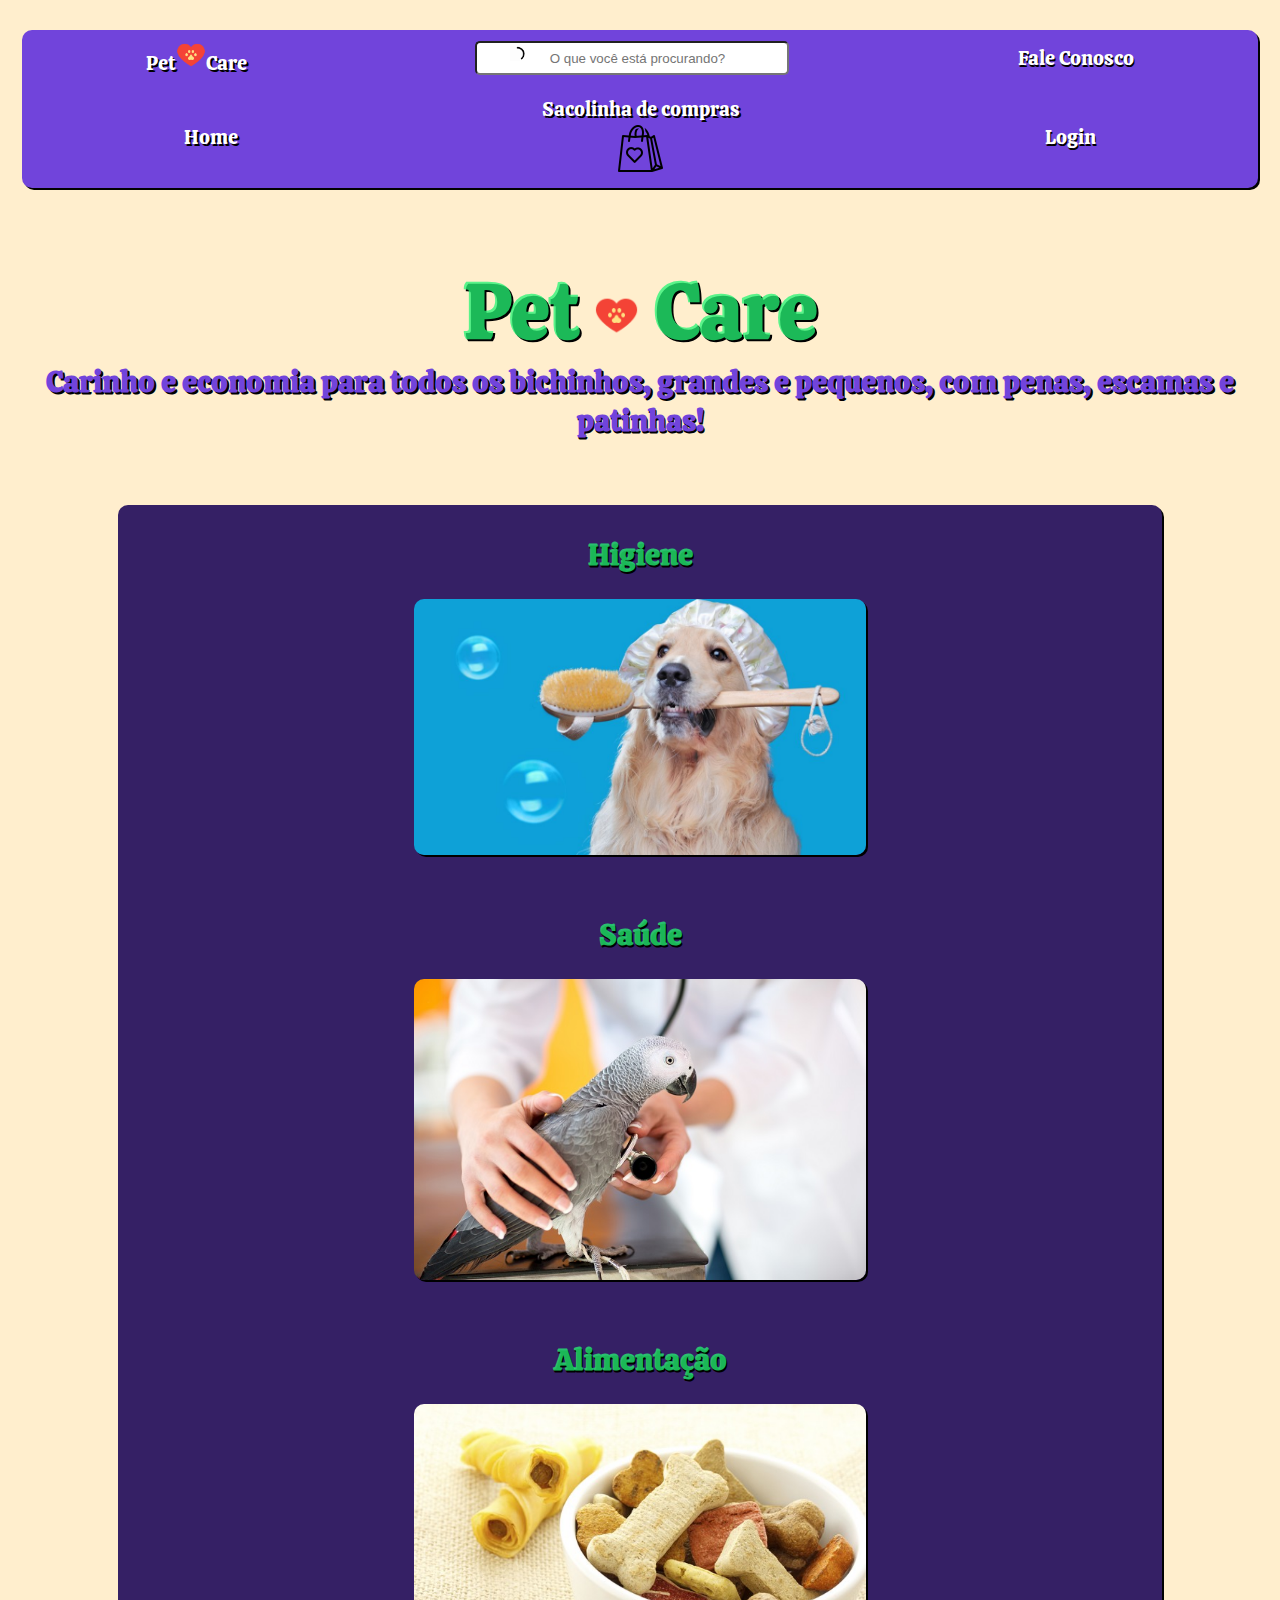
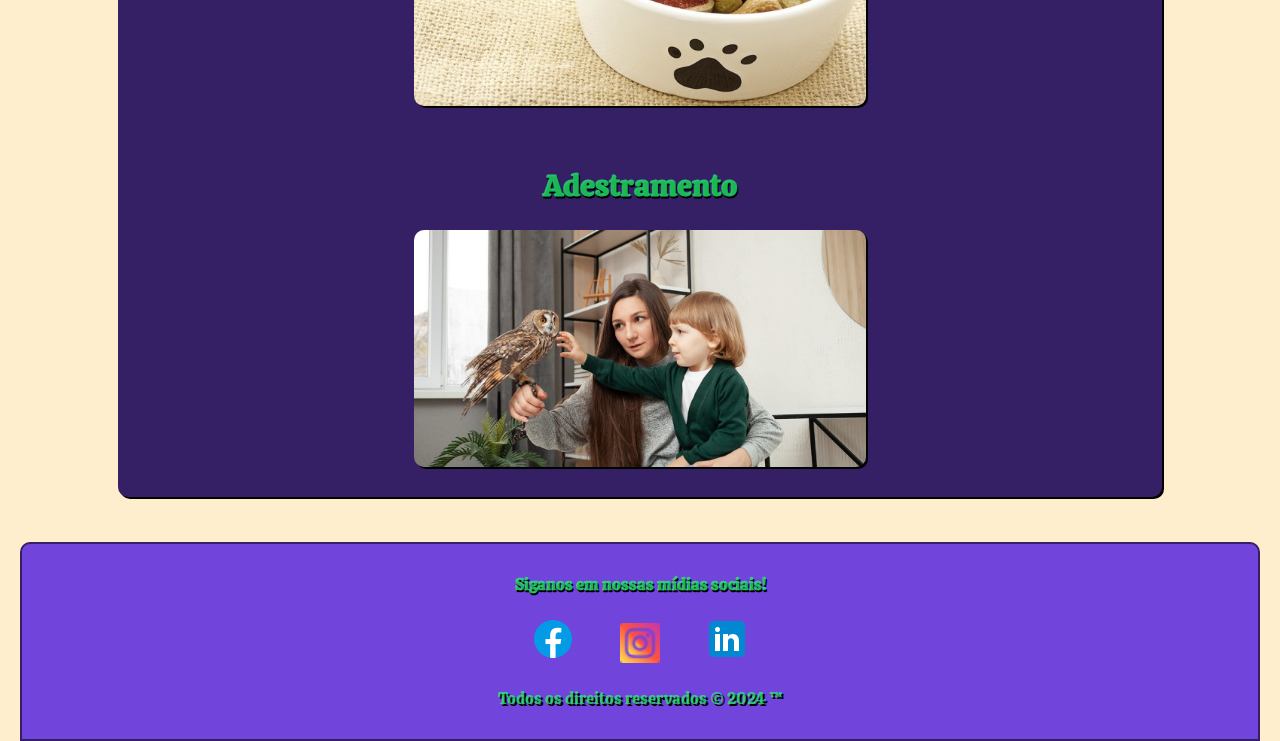
==== index.html @ cdb56a67 "new pet update" ====
<!DOCTYPE html>
<html lang="pt-BR">
<head>
    <meta charset="UTF-8">
    <meta name="viewport" content="width=device-width, initial-scale=1.0">
    <link rel="stylesheet" href="index-style.css">
    <link rel="preconnect" href="https://fonts.googleapis.com">
    <link rel="preconnect" href="https://fonts.gstatic.com" crossorigin>
    <link href="https://fonts.googleapis.com/css2?family=Calistoga&display=swap" rel="stylesheet">
    <link rel="shortcut icon" href="./imagens/icons8-cópia-da-pata-do-cão-48.png" type="image/x-icon">

    <title>Pet♥Care</title>
</head>
<body>
    <header>
        <span>
            <nav>
                <ul id="ulnavspanheader1">
                    <li>
                        <a class="anavspanheader" href="">
                            Pet<img width="30px" src="./imagens/icons8-cópia-da-pata-do-cão-48.png">Care
                        </a>
                    </li>
                    <li>
                        <div >
                            <img id="imgsrch" src="./imagens/icons8-pesquisar.gif"><input id="btsrchul" placeholder="O que você está procurando?"></input>
                        </div>
                    </li>
                    <li>
                        <a class="anavspanheader" href="">
                            Fale Conosco
                        </a>
                    </li>
                </ul>
            </nav> 
        </span>
        <span>
            <nav>
                <ul id="ulnavspanheader2">
                    <li><a class="anavspanheader" href="">Home</a></li>
                    <li><a class="anavspanheader" href=""><p>Sacolinha de compras</p><img src="./imagens/icons8-viciado-em-compras-50.png"></a></li>
                    <li><a class="anavspanheader" href="">Login</a></li>
                </ul>
            </nav>
        </span>
    </header>
    <main>
        <h1 class="h1titulo">
            <span class="h1titulo">Pet</span>
                <img id="imglogomain" src="./imagens/icons8-cópia-da-pata-do-cão-48.png">
            <span class="h1titulo">Care</span>
        </h1>
        <h2>
            Carinho e economia para todos os bichinhos, grandes e pequenos, com penas, escamas e patinhas!
        </h2>
        <section id="sectionhig">
            <ul>
                <li class="lisects">
                    <h3 class="titulosec">Higiene</h3>
                </li>
                <li class="lisects">
                    <a  href="#"><img id="imgsechig" src="./imagens/higiene-970x550.jpg"></a>
                </li>
            </ul>
        </section>
        <section id="sectionsau">
            <ul>
                <li class="lisects">
                    <h3 class="titulosec">Saúde</h3>
                </li>
                <li class="lisects">
                    <a href=""><img id="imgsecsau" src="./imagens/saude-pet.jpg"></a>
                </li>
            </ul>
        </section>
        <section id="sectionalim">
            <ul>
                <li class="lisects">
                    <h3 class="titulosec">Alimentação</h3>
                </li>
                <li class="lisects">
                    <a href=""><img id="imgsecalim" src="./imagens/alimen.jpg"></a>
                </li>
            </ul>
        </section>
        <section id="sectionades">
            <ul>
                <li class="lisects">
                    <h3 class="titulosec">Adestramento</h3>
                </li>
                <li class="lisects">
                    <a href=""><img id="imgsecades" src="./imagens/adestra.jpg"></a>
                </li>
            </ul>
        </section>
    </main>
    <footer>
        <div class="divfooter">
            <h4>
                Siganos em nossas mídias sociais!
            </h4>
        </div>
            <section id="sectionfooter">
                <span class="spanfooter">
                    <a href="">
                        <img src="./imagens/icons8-facebook-novo-48.png" class="imgfooter">
                    </a>
                </span>
                <span class="spanfooter">
                    <a href="">
                        <img width="40px" "imgfooter" src="./imagens/icons8-instagram-24.png">
                    </a>
                </span>
                <span class="spanfooter">
                    <a href="">
                        <img class="imgfooter" src="./imagens/icons8-linkedin-48.png">
                    </a>
                </span>
         </section>  
        <div class="divfooter">
            <p>Todos os direitos reservados © 2024 ™</p>
        </div>
    </footer>
</body>
</html>
---- index-style.css ----
*{
    margin: 0px;
    padding: 0px; 
}

/*Seletores*/

body{
    background-color: #ffe9bdc3;
    margin: auto;
    font-family: "Calistoga", serif;
    font-weight: lighter;
    font-style: normal;
    text-shadow: 1.5px 1.5px black;
}

header{
    padding-top: 30px;
    padding-bottom: 30px;
    text-align: center;
    align-items: center;
    justify-content: space-between;
}

h2{
    font-size: 30px;
    color: #7144DB;
    text-align: center;
    padding-bottom: 65px;
}

main{
    padding-bottom: 45px;
}


a:link{
    color: white;
}

a:visited{
    color: white;
}

a:hover{
    color:#25f474c1;
    border-radius: 10px;
    padding: 5px;
}

footer{
    background-color: #7144DB;
    margin: auto;
    width: 95%;
    padding: 10px;
    border-radius: 10px 10px 0px 0px;
    border: 2px solid #352065;
}

footer a{
    text-decoration: none;
}

/*Classes*/

.anavspanheader{
    text-decoration: none;
}

.h1titulo{
    padding-top: 40px;
    font-size: 80px;
    color: #25f474c1;
    text-align: center;
}

.h1titulo:hover{
    padding-top: 40px;
    font-size: 63px;
    color: #7144DB;
    text-align: center;
}

.lisects{
    margin: 10px;
    list-style: none;
    padding-top: 10px;
    padding-bottom: 5px;
}

.titulosec{
    font-size: 30px;
}

.divfooter{
    margin: 10px;
    padding: 10px;
    text-align: center;
    align-items: center;
    justify-content: space-between;
    color: #25f474c1;
}

.spanfooter{
    margin: 10px;
    padding: 10px;
    text-align: center;
    align-items: center;
    justify-content: space-between;
}



/*IDS*/

#ulnavspanheader1{
    width: 95%;
    display: flex;
    align-items: center;
    text-align: center;
    font-size: 20px;
    justify-content: space-around;
    padding: 10px;
    margin: auto;
    list-style: none;
    border-radius: 10px 10px 0px 0px;
    background-color: #7144DB;
    box-shadow: 2px 2px rgba(0, 0, 0, 0.992);
}

#ulnavspanheader2{
    width: 95%;
    display: flex;
    align-items: center;
    text-align: center;
    font-size: 20px;
    justify-content: space-around;
    padding: 10px;
    margin: auto;
    list-style: none;
    border-radius: 0px 0px 10px 10px;
    background-color: #7144DB;
    box-shadow: 2px 2px rgba(0, 0, 0, 0.992);
}

#ulnavspanheader3{
    padding-top: 15px;
    padding-bottom: 15px;
    color: white;
    width: 100%;
    height: 25px;
    align-items: center;
    text-align: center;
    font-size: 20px;
    justify-content: space-around;
    margin: auto;
    list-style: none;
    border-radius: 10px 10px 10px 10px;
    background-color: #7144DB;
}

#imgsrch{
    padding-left: 30px;
    margin: 5px;
    align-items:right;
    width: 15px;
    border-radius: 10px;
    position:absolute;
    left: 1;
}

#btsrchul{
    padding-left: 10px;
    border-radius: 5px;
    width: 300px;
    height: 30px;
    text-align: center; 
}

#imglogomain{
    width: 45px;
    justify-content: space-between;
}

#sectionhig{
    width: 80%;
    color: #25f474c1;
    border-radius: 10px 10px 0px 0px;
    background-color: #352065;
    align-items: center;
    text-align: center;
    margin: auto;
    justify-content: space-between;
    box-shadow: 2px 2px rgba(0, 0, 0, 0.992);
    padding: 10px;
}

#imgsechig{
    width: 45%;
    box-shadow: 2px 2px rgba(0, 0, 0, 0.992);
    border-radius: 10px;

}

#imgsechig:hover{
    width: 50%;
    box-shadow: 2px 2px rgba(0, 0, 0, 0.992);
    border-radius: 10px;
}

#sectionsau{
    width: 80%;
    color: #25f474c1;
    background-color: #352065;
    align-items: center;
    text-align: center;
    margin: auto;
    justify-content: space-between;
    box-shadow: 2px 2px rgba(0, 0, 0, 0.992);
    padding: 10px;
}

#imgsecsau{
    width: 45%;
    box-shadow: 2px 2px rgba(0, 0, 0, 0.992);
    border-radius: 10px;
}

#imgsecsau:hover{
    width: 50%;
    box-shadow: 2px 2px rgba(0, 0, 0, 0.992);
    border-radius: 10px;
}

#sectionalim{
    width: 80%;
    color: #25f474c1;
    background-color: #352065;
    align-items: center;
    text-align: center;
    margin: auto;
    justify-content: space-between;
    box-shadow: 2px 2px rgba(0, 0, 0, 0.992);
    padding: 10px;
}

#imgsecalim{
    width: 45%;
    box-shadow: 2px 2px rgba(0, 0, 0, 0.992);
    border-radius: 10px;
}

#imgsecalim:hover{
    width: 50%;
    box-shadow: 2px 2px rgba(0, 0, 0, 0.992);
    border-radius: 10px;
}

#sectionades{
    width: 80%;
    color: #25f474c1;
    border-radius: 0px 0px 10px 10px;
    background-color: #352065;
    align-items: center;
    text-align: center;
    margin: auto;
    justify-content: space-between;
    box-shadow: 2px 2px rgba(0, 0, 0, 0.992);
    padding: 10px;
}

#imgsecades{
    width: 45%;
    box-shadow: 2px 2px rgba(0, 0, 0, 0.992);
    border-radius: 10px;
}

#imgsecades:hover{
    width: 50%;
    box-shadow: 2px 2px rgba(0, 0, 0, 0.992);
    border-radius: 10px;
}

#sectionfooter{
    text-align: center;
    align-items: center;
    justify-content: center;
}
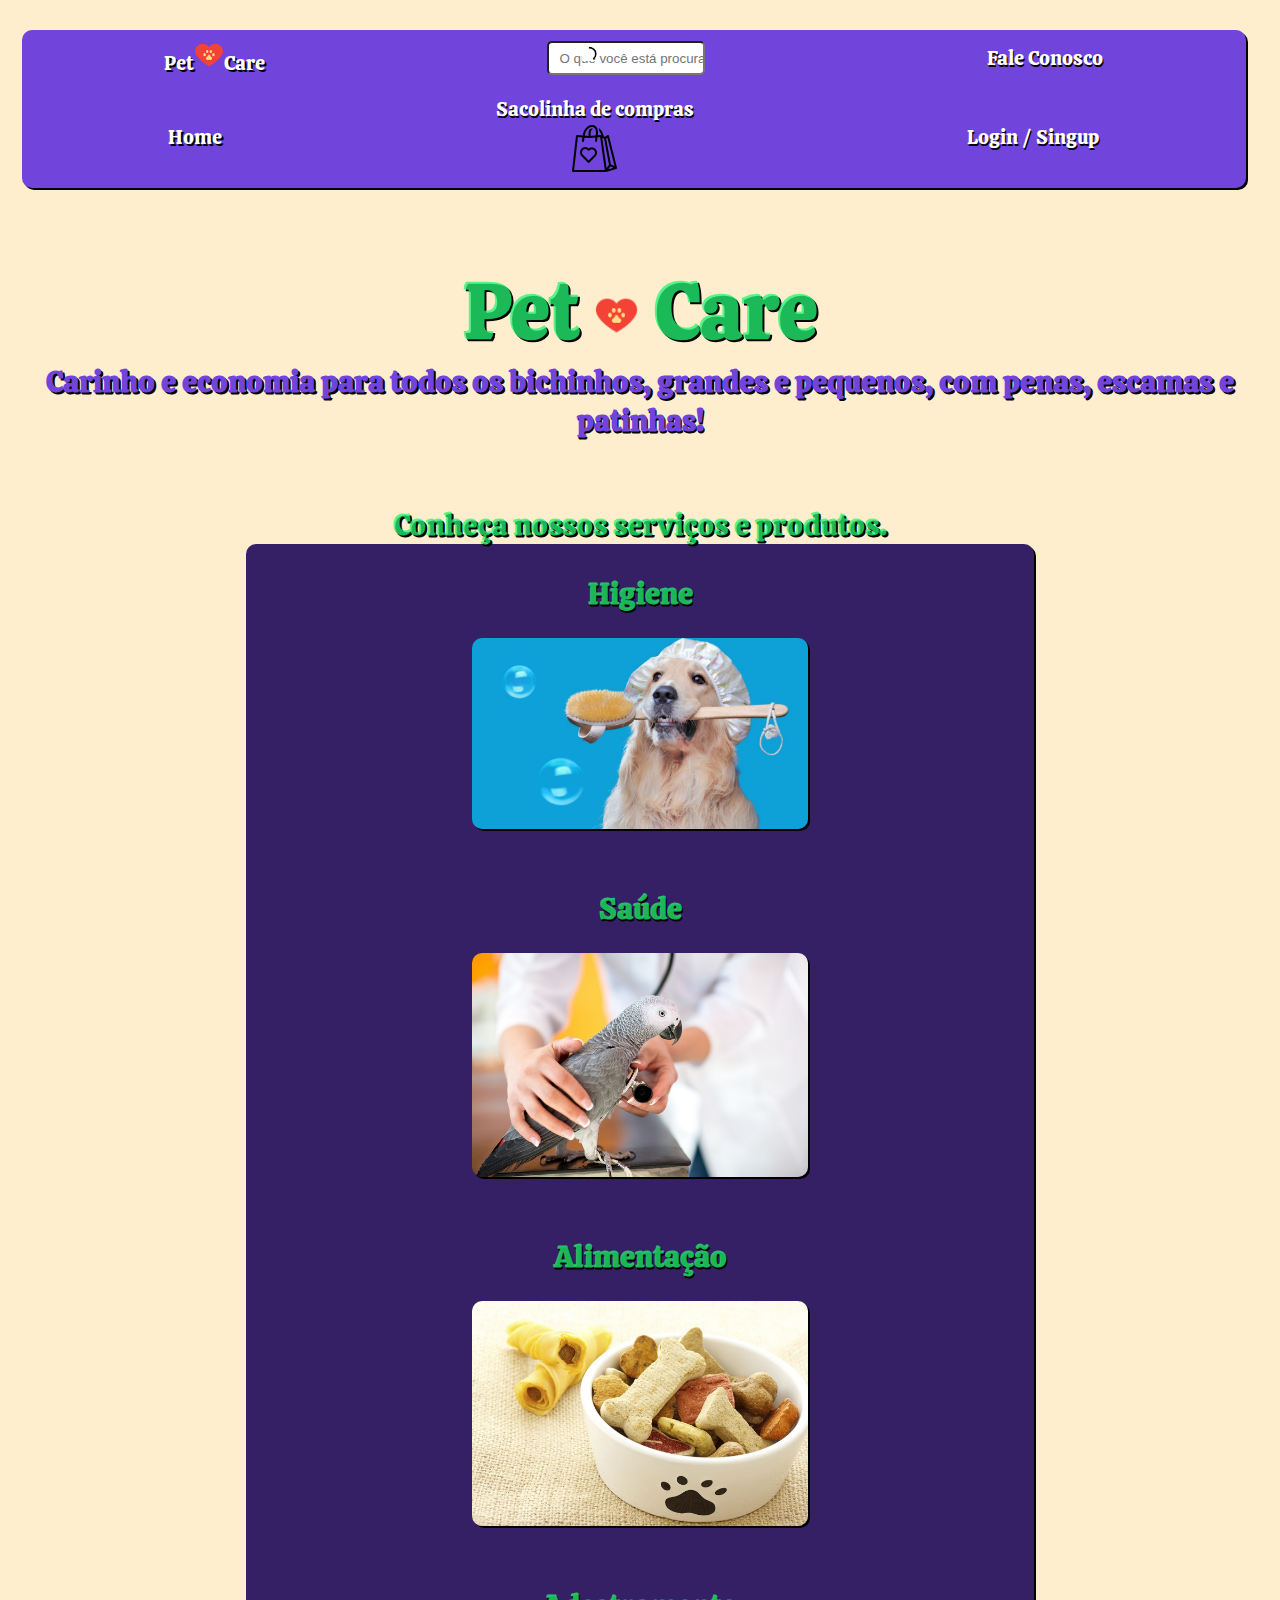
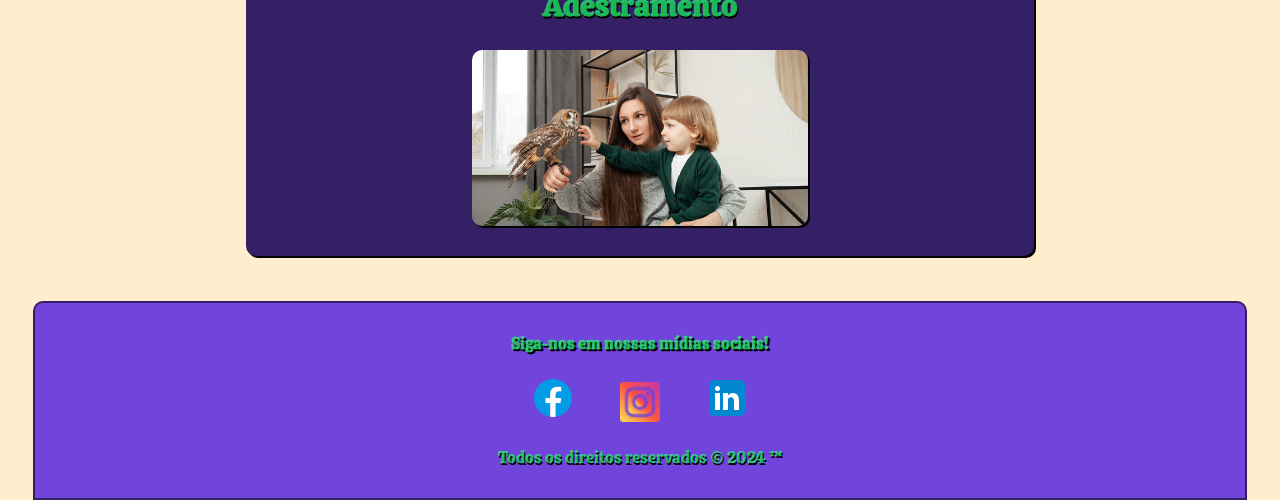
==== commit 35b9ca85: "header fixed" ====
--- a/index.html
+++ b/index.html
@@ -1,125 +1,128 @@
-<!DOCTYPE html>
-<html lang="pt-BR">
-<head>
-    <meta charset="UTF-8">
-    <meta name="viewport" content="width=device-width, initial-scale=1.0">
-    <link rel="stylesheet" href="index-style.css">
-    <link rel="preconnect" href="https://fonts.googleapis.com">
-    <link rel="preconnect" href="https://fonts.gstatic.com" crossorigin>
-    <link href="https://fonts.googleapis.com/css2?family=Calistoga&display=swap" rel="stylesheet">
-    <link rel="shortcut icon" href="./imagens/icons8-cópia-da-pata-do-cão-48.png" type="image/x-icon">
-
-    <title>Pet♥Care</title>
-</head>
-<body>
-    <header>
-        <span>
-            <nav>
-                <ul id="ulnavspanheader1">
-                    <li>
-                        <a class="anavspanheader" href="">
-                            Pet<img width="30px" src="./imagens/icons8-cópia-da-pata-do-cão-48.png">Care
-                        </a>
-                    </li>
-                    <li>
-                        <div >
-                            <img id="imgsrch" src="./imagens/icons8-pesquisar.gif"><input id="btsrchul" placeholder="O que você está procurando?"></input>
-                        </div>
-                    </li>
-                    <li>
-                        <a class="anavspanheader" href="">
-                            Fale Conosco
-                        </a>
-                    </li>
-                </ul>
-            </nav> 
-        </span>
-        <span>
-            <nav>
-                <ul id="ulnavspanheader2">
-                    <li><a class="anavspanheader" href="">Home</a></li>
-                    <li><a class="anavspanheader" href=""><p>Sacolinha de compras</p><img src="./imagens/icons8-viciado-em-compras-50.png"></a></li>
-                    <li><a class="anavspanheader" href="">Login</a></li>
-                </ul>
-            </nav>
-        </span>
-    </header>
-    <main>
-        <h1 class="h1titulo">
-            <span class="h1titulo">Pet</span>
-                <img id="imglogomain" src="./imagens/icons8-cópia-da-pata-do-cão-48.png">
-            <span class="h1titulo">Care</span>
-        </h1>
-        <h2>
-            Carinho e economia para todos os bichinhos, grandes e pequenos, com penas, escamas e patinhas!
-        </h2>
-        <section id="sectionhig">
-            <ul>
-                <li class="lisects">
-                    <h3 class="titulosec">Higiene</h3>
-                </li>
-                <li class="lisects">
-                    <a  href="#"><img id="imgsechig" src="./imagens/higiene-970x550.jpg"></a>
-                </li>
-            </ul>
-        </section>
-        <section id="sectionsau">
-            <ul>
-                <li class="lisects">
-                    <h3 class="titulosec">Saúde</h3>
-                </li>
-                <li class="lisects">
-                    <a href=""><img id="imgsecsau" src="./imagens/saude-pet.jpg"></a>
-                </li>
-            </ul>
-        </section>
-        <section id="sectionalim">
-            <ul>
-                <li class="lisects">
-                    <h3 class="titulosec">Alimentação</h3>
-                </li>
-                <li class="lisects">
-                    <a href=""><img id="imgsecalim" src="./imagens/alimen.jpg"></a>
-                </li>
-            </ul>
-        </section>
-        <section id="sectionades">
-            <ul>
-                <li class="lisects">
-                    <h3 class="titulosec">Adestramento</h3>
-                </li>
-                <li class="lisects">
-                    <a href=""><img id="imgsecades" src="./imagens/adestra.jpg"></a>
-                </li>
-            </ul>
-        </section>
-    </main>
-    <footer>
-        <div class="divfooter">
-            <h4>
-                Siganos em nossas mídias sociais!
-            </h4>
-        </div>
-            <section id="sectionfooter">
-                <span class="spanfooter">
-                    <a href="">
-                        <img src="./imagens/icons8-facebook-novo-48.png" class="imgfooter">
-                    </a>
-                </span>
-                <span class="spanfooter">
-                    <a href="">
-                        <img width="40px" "imgfooter" src="./imagens/icons8-instagram-24.png">
-                    </a>
-                </span>
-                <span class="spanfooter">
-                    <a href="">
-                        <img class="imgfooter" src="./imagens/icons8-linkedin-48.png">
-                    </a>
-                </span>
-         </section>  
-        <div class="divfooter">
-            <p>Todos os direitos reservados © 2024 ™</p>
-        </div>
-    </footer>
-</body>
+<!DOCTYPE html>
+<html lang="pt-BR">
+<head>
+    <meta charset="UTF-8">
+    <meta name="viewport" content="width=device-width, initial-scale=1.0">
+    <link rel="stylesheet" href="index-style.css">
+    <link rel="preconnect" href="https://fonts.googleapis.com">
+    <link rel="preconnect" href="https://fonts.gstatic.com" crossorigin>
+    <link href="https://fonts.googleapis.com/css2?family=Calistoga&display=swap" rel="stylesheet">
+    <link rel="shortcut icon" href="./imagens/icons8-cópia-da-pata-do-cão-48.png" type="image/x-icon">
+
+    <title>Pet♥Care</title>
+</head>
+<body>
+    <header>
+        <span>
+            <nav>
+                <ul id="ulnavspanheader1">
+                    <li>
+                        <a class="anavspanheader" href="">
+                            Pet<img width="30px" src="./imagens/icons8-cópia-da-pata-do-cão-48.png">Care
+                        </a>
+                    </li>
+                    <li>
+                        <div >
+                            <img id="imgsrch" src="./imagens/icons8-pesquisar.gif"><input id="btsrchul" placeholder="O que você está procurando?"></input>
+                        </div>
+                    </li>
+                    <li>
+                        <a class="anavspanheader" href="./faleconosco.html">
+                            Fale Conosco
+                        </a>
+                    </li>
+                </ul>
+            </nav>
+        </span>
+        <span>
+            <nav>
+                <ul id="ulnavspanheader2">
+                    <li><a class="anavspanheader" href="./index.html">Home</a></li>
+                    <li><a class="anavspanheader" href=""><p>Sacolinha de compras</p><img src="./imagens/icons8-viciado-em-compras-50.png"></a></li>
+                    <li><a class="anavspanheader" href="./login-singup.html">Login / Singup</a></li>
+                </ul>
+            </nav>
+        </span>
+    </header>
+    <main>
+        <h1 class="h1titulo">
+            <span class="h1titulo">Pet</span>
+                <img id="imglogomain" src="./imagens/icons8-cópia-da-pata-do-cão-48.png">
+            <span class="h1titulo">Care</span>
+        </h1>
+        <h2>
+            Carinho e economia para todos os bichinhos, grandes e pequenos, com penas, escamas e patinhas!
+        </h2>
+        <h3>
+            Conheça nossos serviços e produtos.
+        </h3>
+        <section id="sectionhig">
+            <ul>
+                <li class="lisects">
+                    <h3 class="titulosec">Higiene</h3>
+                </li>
+                <li class="lisects">
+                    <a  href="./higieneshop.html"><img id="imgsechig" src="./imagens/higiene-970x550.jpg"></a>
+                </li>
+            </ul>
+        </section>
+        <section id="sectionsau">
+            <ul>
+                <li class="lisects">
+                    <h3 class="titulosec">Saúde</h3>
+                </li>
+                <li class="lisects">
+                    <a href=""><img id="imgsecsau" src="./imagens/saude-pet.jpg"></a>
+                </li>
+            </ul>
+        </section>
+        <section id="sectionalim">
+            <ul>
+                <li class="lisects">
+                    <h3 class="titulosec">Alimentação</h3>
+                </li>
+                <li class="lisects">
+                    <a href=""><img id="imgsecalim" src="./imagens/alimen.jpg"></a>
+                </li>
+            </ul>
+        </section>
+        <section id="sectionades">
+            <ul>
+                <li class="lisects">
+                    <h3 class="titulosec">Adestramento</h3>
+                </li>
+                <li class="lisects">
+                    <a href=""><img id="imgsecades" src="./imagens/adestra.jpg"></a>
+                </li>
+            </ul>
+        </section>
+    </main>
+    <footer>
+        <div class="divfooter">
+            <h4>
+                Siga-nos em nossas mídias sociais!
+            </h4>
+        </div>
+            <section id="sectionfooter">
+                <span class="spanfooter">
+                    <a href="">
+                        <img src="./imagens/icons8-facebook-novo-48.png" class="imgfooter">
+                    </a>
+                </span>
+                <span class="spanfooter">
+                    <a href="">
+                        <img width="40px" id="imgfooter" src="./imagens/icons8-instagram-24.png">
+                    </a>
+                </span>
+                <span class="spanfooter">
+                    <a href="">
+                        <img class="imgfooter" src="./imagens/icons8-linkedin-48.png">
+                    </a>
+                </span>
+         </section>
+        <div class="divfooter">
+            <p>Todos os direitos reservados © 2024 ™</p>
+        </div>
+    </footer>
+</body>
 </html>--- a/index-style.css
+++ b/index-style.css
@@ -1,288 +1,301 @@
-*{
-    margin: 0px;
-    padding: 0px; 
-}
-
-/*Seletores*/
-
-body{
-    background-color: #ffe9bdc3;
-    margin: auto;
-    font-family: "Calistoga", serif;
-    font-weight: lighter;
-    font-style: normal;
-    text-shadow: 1.5px 1.5px black;
-}
-
-header{
-    padding-top: 30px;
-    padding-bottom: 30px;
-    text-align: center;
-    align-items: center;
-    justify-content: space-between;
-}
-
-h2{
-    font-size: 30px;
-    color: #7144DB;
-    text-align: center;
-    padding-bottom: 65px;
-}
-
-main{
-    padding-bottom: 45px;
-}
-
-
-a:link{
-    color: white;
-}
-
-a:visited{
-    color: white;
-}
-
-a:hover{
-    color:#25f474c1;
-    border-radius: 10px;
-    padding: 5px;
-}
-
-footer{
-    background-color: #7144DB;
-    margin: auto;
-    width: 95%;
-    padding: 10px;
-    border-radius: 10px 10px 0px 0px;
-    border: 2px solid #352065;
-}
-
-footer a{
-    text-decoration: none;
-}
-
-/*Classes*/
-
-.anavspanheader{
-    text-decoration: none;
-}
-
-.h1titulo{
-    padding-top: 40px;
-    font-size: 80px;
-    color: #25f474c1;
-    text-align: center;
-}
-
-.h1titulo:hover{
-    padding-top: 40px;
-    font-size: 63px;
-    color: #7144DB;
-    text-align: center;
-}
-
-.lisects{
-    margin: 10px;
-    list-style: none;
-    padding-top: 10px;
-    padding-bottom: 5px;
-}
-
-.titulosec{
-    font-size: 30px;
-}
-
-.divfooter{
-    margin: 10px;
-    padding: 10px;
-    text-align: center;
-    align-items: center;
-    justify-content: space-between;
-    color: #25f474c1;
-}
-
-.spanfooter{
-    margin: 10px;
-    padding: 10px;
-    text-align: center;
-    align-items: center;
-    justify-content: space-between;
-}
-
-
-
-/*IDS*/
-
-#ulnavspanheader1{
-    width: 95%;
-    display: flex;
-    align-items: center;
-    text-align: center;
-    font-size: 20px;
-    justify-content: space-around;
-    padding: 10px;
-    margin: auto;
-    list-style: none;
-    border-radius: 10px 10px 0px 0px;
-    background-color: #7144DB;
-    box-shadow: 2px 2px rgba(0, 0, 0, 0.992);
-}
-
-#ulnavspanheader2{
-    width: 95%;
-    display: flex;
-    align-items: center;
-    text-align: center;
-    font-size: 20px;
-    justify-content: space-around;
-    padding: 10px;
-    margin: auto;
-    list-style: none;
-    border-radius: 0px 0px 10px 10px;
-    background-color: #7144DB;
-    box-shadow: 2px 2px rgba(0, 0, 0, 0.992);
-}
-
-#ulnavspanheader3{
-    padding-top: 15px;
-    padding-bottom: 15px;
-    color: white;
-    width: 100%;
-    height: 25px;
-    align-items: center;
-    text-align: center;
-    font-size: 20px;
-    justify-content: space-around;
-    margin: auto;
-    list-style: none;
-    border-radius: 10px 10px 10px 10px;
-    background-color: #7144DB;
-}
-
-#imgsrch{
-    padding-left: 30px;
-    margin: 5px;
-    align-items:right;
-    width: 15px;
-    border-radius: 10px;
-    position:absolute;
-    left: 1;
-}
-
-#btsrchul{
-    padding-left: 10px;
-    border-radius: 5px;
-    width: 300px;
-    height: 30px;
-    text-align: center; 
-}
-
-#imglogomain{
-    width: 45px;
-    justify-content: space-between;
-}
-
-#sectionhig{
-    width: 80%;
-    color: #25f474c1;
-    border-radius: 10px 10px 0px 0px;
-    background-color: #352065;
-    align-items: center;
-    text-align: center;
-    margin: auto;
-    justify-content: space-between;
-    box-shadow: 2px 2px rgba(0, 0, 0, 0.992);
-    padding: 10px;
-}
-
-#imgsechig{
-    width: 45%;
-    box-shadow: 2px 2px rgba(0, 0, 0, 0.992);
-    border-radius: 10px;
-
-}
-
-#imgsechig:hover{
-    width: 50%;
-    box-shadow: 2px 2px rgba(0, 0, 0, 0.992);
-    border-radius: 10px;
-}
-
-#sectionsau{
-    width: 80%;
-    color: #25f474c1;
-    background-color: #352065;
-    align-items: center;
-    text-align: center;
-    margin: auto;
-    justify-content: space-between;
-    box-shadow: 2px 2px rgba(0, 0, 0, 0.992);
-    padding: 10px;
-}
-
-#imgsecsau{
-    width: 45%;
-    box-shadow: 2px 2px rgba(0, 0, 0, 0.992);
-    border-radius: 10px;
-}
-
-#imgsecsau:hover{
-    width: 50%;
-    box-shadow: 2px 2px rgba(0, 0, 0, 0.992);
-    border-radius: 10px;
-}
-
-#sectionalim{
-    width: 80%;
-    color: #25f474c1;
-    background-color: #352065;
-    align-items: center;
-    text-align: center;
-    margin: auto;
-    justify-content: space-between;
-    box-shadow: 2px 2px rgba(0, 0, 0, 0.992);
-    padding: 10px;
-}
-
-#imgsecalim{
-    width: 45%;
-    box-shadow: 2px 2px rgba(0, 0, 0, 0.992);
-    border-radius: 10px;
-}
-
-#imgsecalim:hover{
-    width: 50%;
-    box-shadow: 2px 2px rgba(0, 0, 0, 0.992);
-    border-radius: 10px;
-}
-
-#sectionades{
-    width: 80%;
-    color: #25f474c1;
-    border-radius: 0px 0px 10px 10px;
-    background-color: #352065;
-    align-items: center;
-    text-align: center;
-    margin: auto;
-    justify-content: space-between;
-    box-shadow: 2px 2px rgba(0, 0, 0, 0.992);
-    padding: 10px;
-}
-
-#imgsecades{
-    width: 45%;
-    box-shadow: 2px 2px rgba(0, 0, 0, 0.992);
-    border-radius: 10px;
-}
-
-#imgsecades:hover{
-    width: 50%;
-    box-shadow: 2px 2px rgba(0, 0, 0, 0.992);
-    border-radius: 10px;
-}
-
-#sectionfooter{
-    text-align: center;
-    align-items: center;
-    justify-content: center;
-}
+*{
+    margin: 0px;
+    padding: 0px; 
+}
+
+/*Seletores*/
+
+body{
+    background-color: #ffe9bdc3;
+    margin: auto;
+    font-family: "Calistoga", serif;
+    font-weight: lighter;
+    font-style: normal;
+    text-shadow: 1.5px 1.5px black;
+}
+
+header{
+    padding-top: 30px;
+    padding-bottom: 30px;
+    text-align: center;
+    align-items: center;
+    justify-content: space-between;
+    width: 99%;
+}
+
+h2{
+    font-size: 30px;
+    color: #7144DB;
+    text-align: center;
+    padding-bottom: 65px;
+}
+
+h3{
+    font-size: 30px;
+    color: #25f474c1;
+    text-align: center;
+}
+
+main{
+    padding-bottom: 45px;
+}
+
+
+a:link{
+    color: white;
+}
+
+a:visited{
+    color: white;
+}
+
+a:hover{
+    color:#25f474c1;
+}
+
+footer{
+    background-color: #7144DB;
+    margin: auto;
+    width: 93%;
+    padding: 10px;
+    border-radius: 10px 10px 0px 0px;
+    border: 2px solid #352065;
+}
+
+footer a{
+    text-decoration: none;
+}
+
+/*Classes*/
+
+.anavspanheader{
+    text-decoration: none;
+}
+
+.h1titulo{
+    padding-top: 40px;
+    font-size: 80px;
+    color: #25f474c1;
+    text-align: center;
+}
+
+.h1titulo:hover{
+    padding-top: 40px;
+    font-size: 75px;
+    color: #7144DB;
+    text-align: center;
+}
+
+.lisects{
+    margin: 10px;
+    list-style: none;
+    padding-top: 10px;
+    padding-bottom: 5px;
+}
+
+.titulosec{
+    font-size: 30px;
+}
+
+.divfooter{
+    margin: 10px;
+    padding: 10px;
+    text-align: center;
+    align-items: center;
+    justify-content: space-between;
+    color: #25f474c1;
+}
+
+.spanfooter{
+    margin: 10px;
+    padding: 10px;
+    text-align: center;
+    align-items: center;
+    justify-content: space-between;
+}
+
+
+
+/*IDS*/
+
+#ulnavspanheader1{
+    width: 95%;
+    display: flex;
+    align-items: center;
+    text-align: center;
+    font-size: 20px;
+    justify-content: space-around;
+    padding: 10px;
+    margin: auto;
+    list-style: none;
+    border-radius: 10px 10px 0px 0px;
+    background-color: #7144DB;
+    box-shadow: 2px 2px rgba(0, 0, 0, 0.992);
+}
+
+#ulnavspanheader2{
+    width: 95%;
+    display: flex;
+    align-items: center;
+    text-align: center;
+    font-size: 20px;
+    justify-content: space-around;
+    padding: 10px;
+    margin: auto;
+    list-style: none;
+    border-radius: 0px 0px 10px 10px;
+    background-color: #7144DB;
+    box-shadow: 2px 2px rgba(0, 0, 0, 0.992);
+}
+
+#ulnavspanheader3{
+    padding-top: 15px;
+    padding-bottom: 15px;
+    color: white;
+    width: 100%;
+    height: 25px;
+    align-items: center;
+    text-align: center;
+    font-size: 20px;
+    justify-content: space-between;
+    margin: auto;
+    list-style: none;
+    border-radius: 10px 10px 10px 10px;
+    background-color: #7144DB;
+}
+
+#imgsrch{
+    padding-left: 30px;
+    margin: 5px;
+    align-items:right;
+    width: 15px;
+    border-radius: 10px;
+    position:absolute;
+    left: 1;
+}
+
+#btsrchul{
+    padding-left: 10px;
+    border-radius: 5px;
+    width: 75%;
+    height: 30px;
+    text-align: center; 
+}
+
+#imglogomain{
+    width: 45px;
+    justify-content: space-between;
+}
+
+#sectionhig{
+    width: 60%;
+    color: #25f474c1;
+    border-radius: 10px 10px 0px 0px;
+    background-color: #352065;
+    align-items: center;
+    text-align: center;
+    margin: auto;
+    justify-content: space-between;
+    box-shadow: 2px 2px rgba(0, 0, 0, 0.992);
+    padding: 10px;
+}
+
+#imgsechig{
+    width: 45%;
+    box-shadow: 2px 2px rgba(0, 0, 0, 0.992);
+    border-radius: 10px;
+
+}
+
+#imgsechig:hover{
+    width: 50%;
+    box-shadow: 2px 2px rgba(0, 0, 0, 0.992);
+    border-radius: 10px;
+}
+
+#sectionsau{
+    width: 60%;
+    color: #25f474c1;
+    background-color: #352065;
+    align-items: center;
+    text-align: center;
+    margin: auto;
+    justify-content: space-between;
+    box-shadow: 2px 2px rgba(0, 0, 0, 0.992);
+    padding: 10px;
+}
+
+#imgsecsau{
+    width: 45%;
+    box-shadow: 2px 2px rgba(0, 0, 0, 0.992);
+    border-radius: 10px;
+}
+
+#imgsecsau:hover{
+    width: 50%;
+    box-shadow: 2px 2px rgba(0, 0, 0, 0.992);
+    border-radius: 10px;
+}
+
+#sectionalim{
+    width: 60%;
+    color: #25f474c1;
+    background-color: #352065;
+    align-items: center;
+    text-align: center;
+    margin: auto;
+    justify-content: space-between;
+    box-shadow: 2px 2px rgba(0, 0, 0, 0.992);
+    padding: 10px;
+}
+
+#imgsecalim{
+    width: 45%;
+    box-shadow: 2px 2px rgba(0, 0, 0, 0.992);
+    border-radius: 10px;
+}
+
+#imgsecalim:hover{
+    width: 50%;
+    box-shadow: 2px 2px rgba(0, 0, 0, 0.992);
+    border-radius: 10px;
+}
+
+#sectionades{
+    width: 60%;
+    color: #25f474c1;
+    border-radius: 0px 0px 10px 10px;
+    background-color: #352065;
+    align-items: center;
+    text-align: center;
+    margin: auto;
+    justify-content: space-between;
+    box-shadow: 2px 2px rgba(0, 0, 0, 0.992);
+    padding: 10px;
+}
+
+#imgsecades{
+    width: 45%;
+    box-shadow: 2px 2px rgba(0, 0, 0, 0.992);
+    border-radius: 10px;
+}
+
+#imgsecades:hover{
+    width: 50%;
+    box-shadow: 2px 2px rgba(0, 0, 0, 0.992);
+    border-radius: 10px;
+}
+
+#sectionfooter{
+    text-align: center;
+    align-items: center;
+    justify-content: center;
+}
+
+#div-bt-srch{
+    width: 20%;
+}
+
+#li-bt-srch{
+    width: 20%;
+}
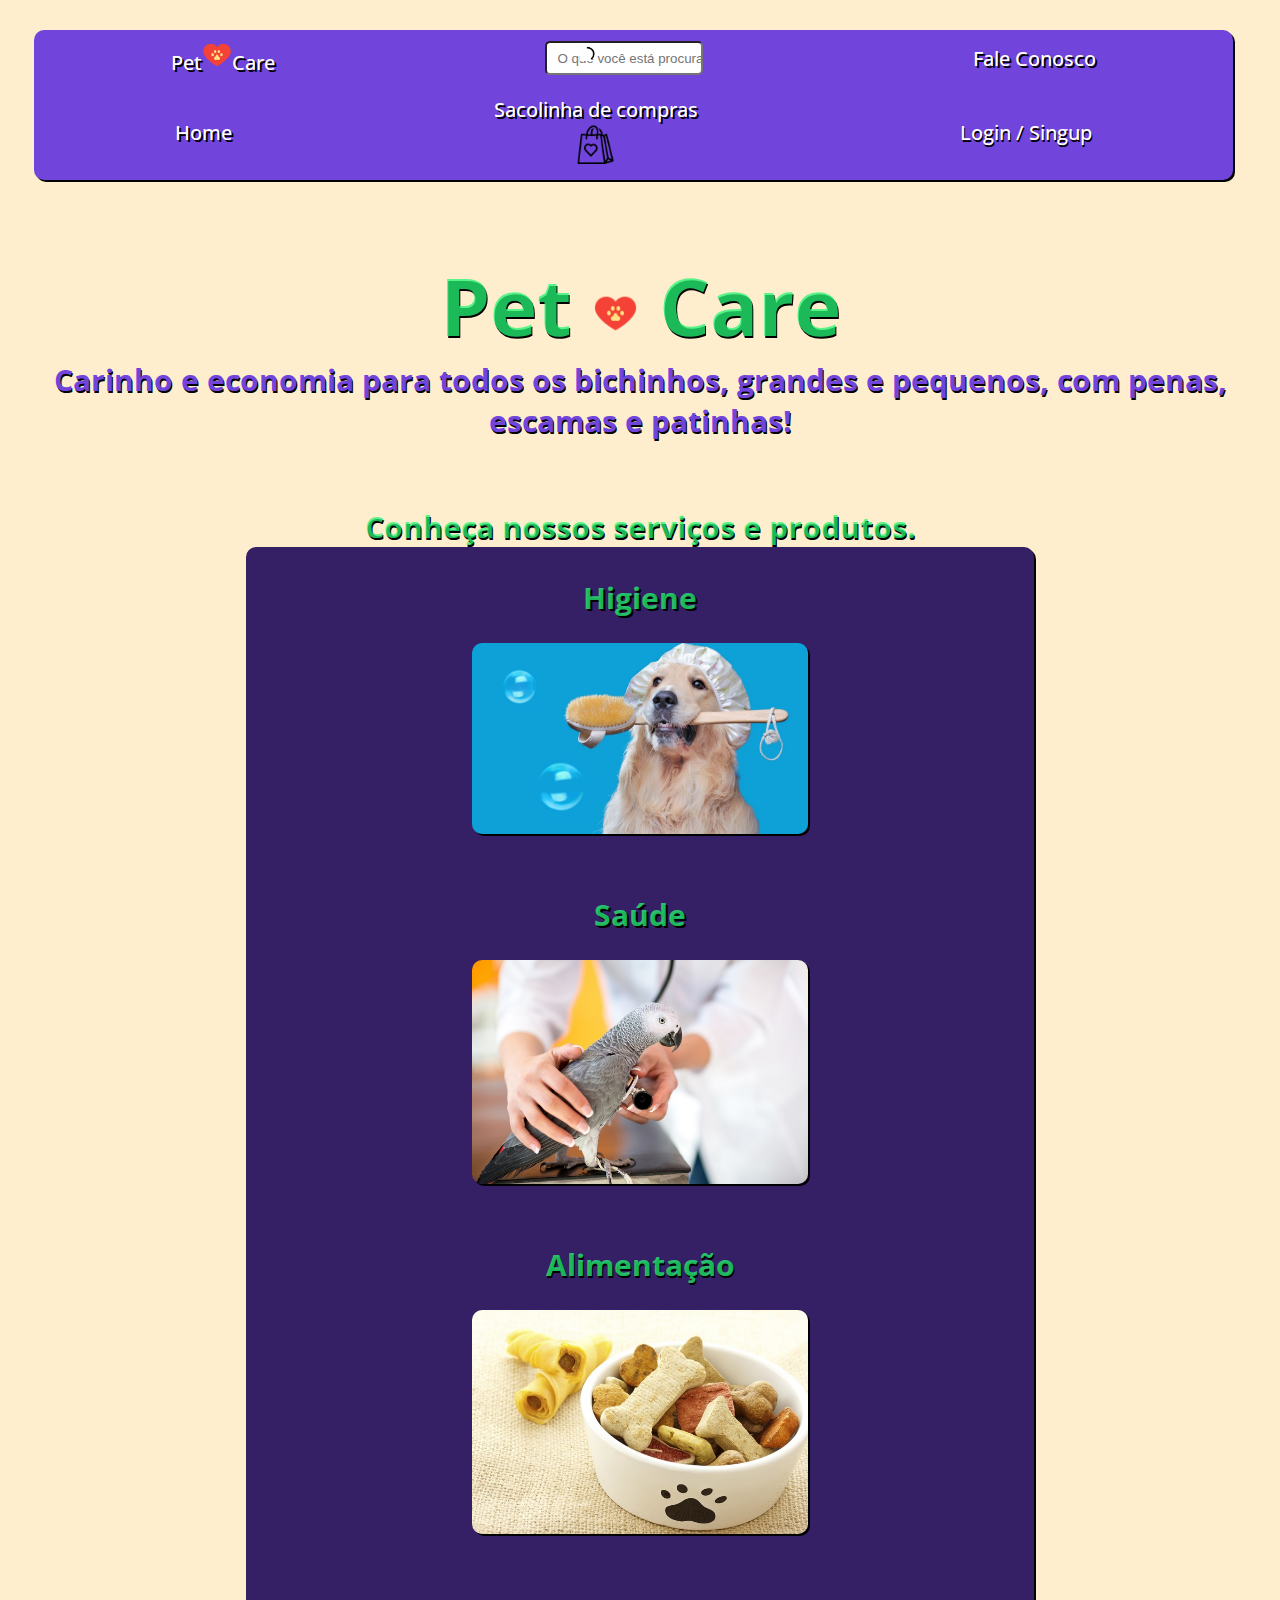
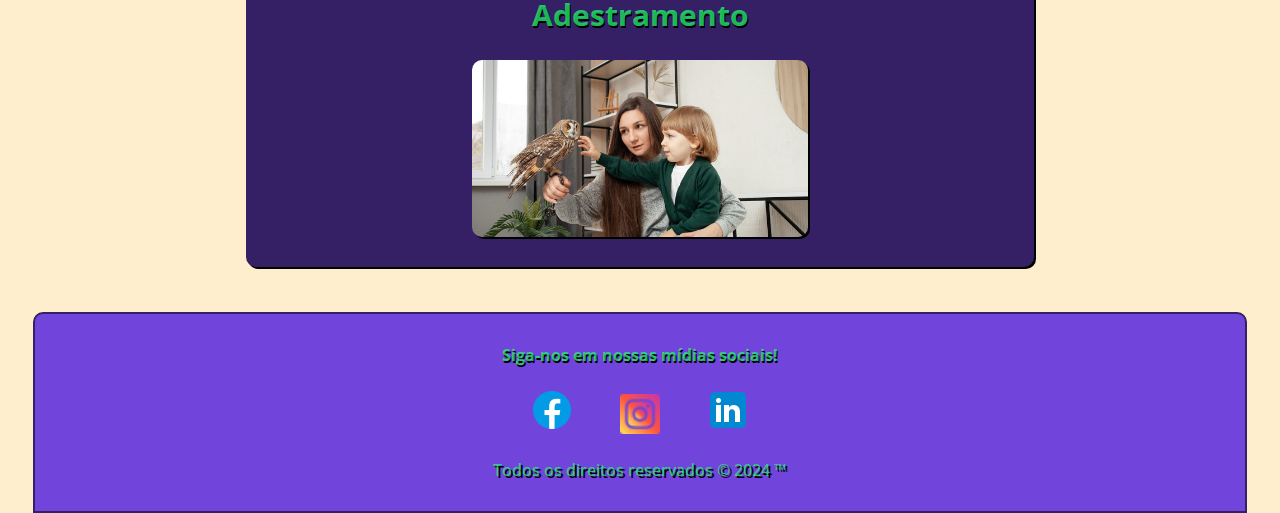
==== commit af4f75eb: "New configs -" ====
--- a/index.html
+++ b/index.html
@@ -6,7 +6,7 @@
     <link rel="stylesheet" href="index-style.css">
     <link rel="preconnect" href="https://fonts.googleapis.com">
     <link rel="preconnect" href="https://fonts.gstatic.com" crossorigin>
-    <link href="https://fonts.googleapis.com/css2?family=Calistoga&display=swap" rel="stylesheet">
+    <link href="https://fonts.googleapis.com/css2?family=Open+Sans:ital,wght@0,300..800;1,300..800&display=swap" rel="stylesheet">
     <link rel="shortcut icon" href="./imagens/icons8-cópia-da-pata-do-cão-48.png" type="image/x-icon">
 
     <title>Pet♥Care</title>
@@ -38,7 +38,7 @@
             <nav>
                 <ul id="ulnavspanheader2">
                     <li><a class="anavspanheader" href="./index.html">Home</a></li>
-                    <li><a class="anavspanheader" href=""><p>Sacolinha de compras</p><img src="./imagens/icons8-viciado-em-compras-50.png"></a></li>
+                    <li><a class="anavspanheader" href=""><p>Sacolinha de compras</p><img id="img-sacola" src="./imagens/icons8-viciado-em-compras-50.png"></a></li>
                     <li><a class="anavspanheader" href="./login-singup.html">Login / Singup</a></li>
                 </ul>
             </nav>
--- a/index-style.css
+++ b/index-style.css
@@ -8,8 +8,8 @@
 body{
     background-color: #ffe9bdc3;
     margin: auto;
-    font-family: "Calistoga", serif;
-    font-weight: lighter;
+    font-family: "Open Sans", serif;
+    font-weight:500;
     font-style: normal;
     text-shadow: 1.5px 1.5px black;
 }
@@ -119,7 +119,7 @@
 /*IDS*/
 
 #ulnavspanheader1{
-    width: 95%;
+    width: 93%;
     display: flex;
     align-items: center;
     text-align: center;
@@ -134,7 +134,7 @@
 }
 
 #ulnavspanheader2{
-    width: 95%;
+    width: 93%;
     display: flex;
     align-items: center;
     text-align: center;
@@ -299,3 +299,7 @@
 #li-bt-srch{
     width: 20%;
 }
+
+#img-sacola{
+    width: 20%;
+}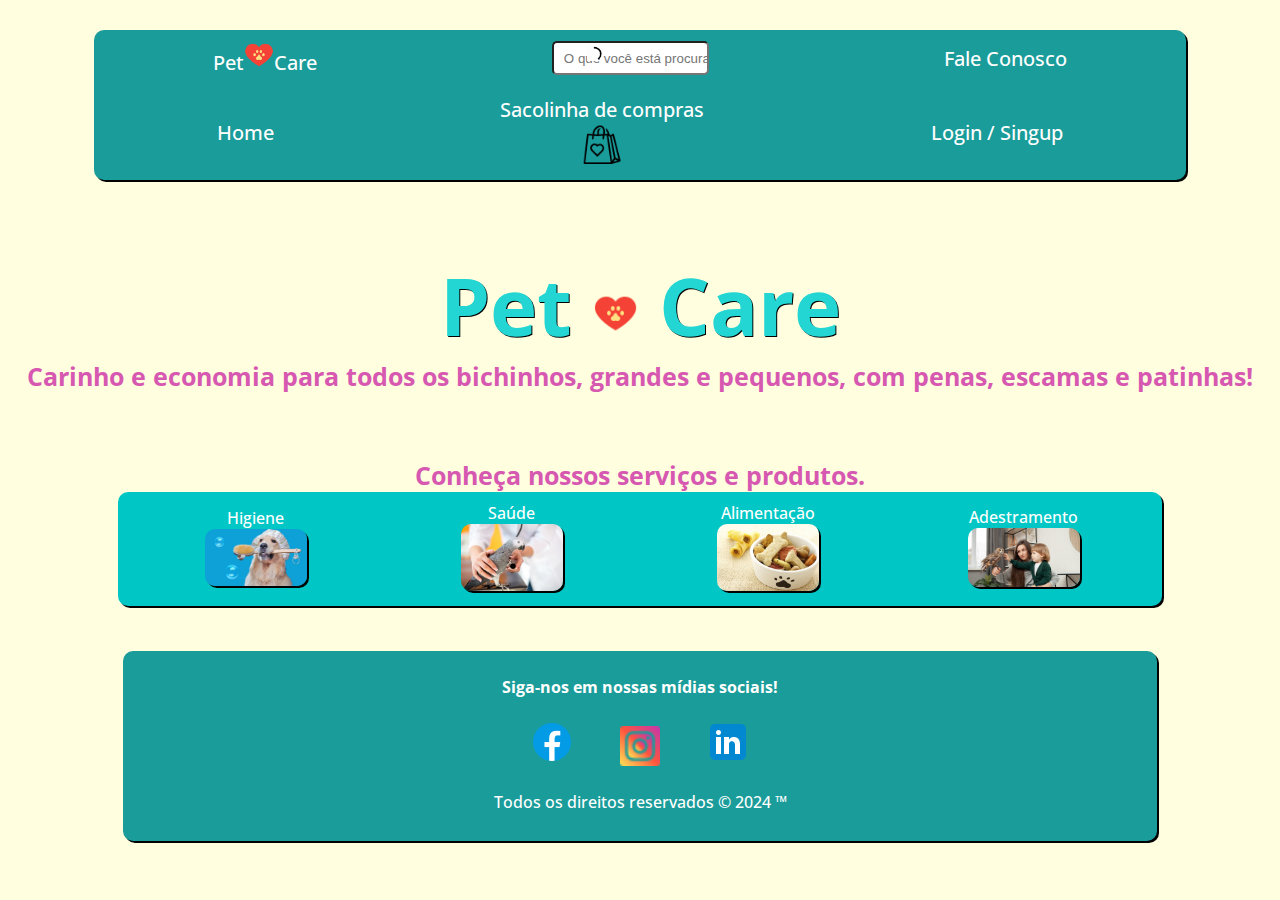
==== commit 061ff44f: "UPDATE" ====
--- a/index.html
+++ b/index.html
@@ -56,45 +56,23 @@
         <h3>
             Conheça nossos serviços e produtos.
         </h3>
-        <section id="sectionhig">
-            <ul>
-                <li class="lisects">
-                    <h3 class="titulosec">Higiene</h3>
-                </li>
-                <li class="lisects">
-                    <a  href="./higieneshop.html"><img id="imgsechig" src="./imagens/higiene-970x550.jpg"></a>
-                </li>
-            </ul>
-        </section>
-        <section id="sectionsau">
-            <ul>
-                <li class="lisects">
-                    <h3 class="titulosec">Saúde</h3>
-                </li>
-                <li class="lisects">
-                    <a href=""><img id="imgsecsau" src="./imagens/saude-pet.jpg"></a>
-                </li>
-            </ul>
-        </section>
-        <section id="sectionalim">
-            <ul>
-                <li class="lisects">
-                    <h3 class="titulosec">Alimentação</h3>
-                </li>
-                <li class="lisects">
-                    <a href=""><img id="imgsecalim" src="./imagens/alimen.jpg"></a>
-                </li>
-            </ul>
-        </section>
-        <section id="sectionades">
-            <ul>
-                <li class="lisects">
-                    <h3 class="titulosec">Adestramento</h3>
-                </li>
-                <li class="lisects">
-                    <a href=""><img id="imgsecades" src="./imagens/adestra.jpg"></a>
-                </li>
-            </ul>
+        <section id="sectioncentral">
+            <div class="divs-sec-main">
+                <p class="titulosec">Higiene</p>
+                <a  href="./higieneshop.html"><img id="imgsechig" src="./imagens/higiene-970x550.jpg"></a>
+            </div>
+            <div class="divs-sec-main">
+                <p class="titulosec">Saúde</p>
+                <a href=""><img id="imgsecsau" src="./imagens/saude-pet.jpg"></a>
+            </div>
+            <div class="divs-sec-main">
+                <p class="titulosec">Alimentação</p>
+                <a href=""><img id="imgsecalim" src="./imagens/alimen.jpg"></a>
+            </div>
+            <div class="divs-sec-main">
+                <p class="titulosec">Adestramento</p>
+                <a href=""><img id="imgsecades" src="./imagens/adestra.jpg"></a>
+            </div>
         </section>
     </main>
     <footer>
--- a/index-style.css
+++ b/index-style.css
@@ -6,12 +6,11 @@
 /*Seletores*/
 
 body{
-    background-color: #ffe9bdc3;
+    background-color: #fffedf;
     margin: auto;
     font-family: "Open Sans", serif;
     font-weight:500;
     font-style: normal;
-    text-shadow: 1.5px 1.5px black;
 }
 
 header{
@@ -20,19 +19,20 @@
     text-align: center;
     align-items: center;
     justify-content: space-between;
-    width: 99%;
+    margin: auto;
+    width: 90%;
 }
 
 h2{
-    font-size: 30px;
-    color: #7144DB;
+    font-size: 25px;
+    color: #D658B1;
     text-align: center;
     padding-bottom: 65px;
 }
 
 h3{
-    font-size: 30px;
-    color: #25f474c1;
+    font-size: 25px;
+    color: #D658B1;
     text-align: center;
 }
 
@@ -50,16 +50,20 @@
 }
 
 a:hover{
-    color:#25f474c1;
+    color:#ffbceb;
 }
 
 footer{
-    background-color: #7144DB;
-    margin: auto;
-    width: 93%;
-    padding: 10px;
-    border-radius: 10px 10px 0px 0px;
-    border: 2px solid #352065;
+    background-color: #1A9C9A;
+    margin: auto;
+    width: 80%;
+    margin-bottom: 15px;
+    padding-bottom: 20px;
+    padding: 5px;
+    border-radius: 10px 10px 10px 10px;
+    height: 180px;
+    margin-bottom: 15px;
+    box-shadow: 2px 2px rgba(0, 0, 0, 0.992);
 }
 
 footer a{
@@ -67,6 +71,12 @@
 }
 
 /*Classes*/
+.divs-sec-main{
+    text-align: center;
+    align-items: center;
+    justify-content: space-between;
+    width: 22%;
+}
 
 .anavspanheader{
     text-decoration: none;
@@ -75,15 +85,17 @@
 .h1titulo{
     padding-top: 40px;
     font-size: 80px;
-    color: #25f474c1;
-    text-align: center;
+    color: #24D6D3;
+    text-align: center;
+    text-shadow: 1px 1px black;
 }
 
 .h1titulo:hover{
     padding-top: 40px;
     font-size: 75px;
-    color: #7144DB;
-    text-align: center;
+    color: #D658B1;
+    text-align: center;
+    text-shadow: 1px 1px black;
 }
 
 .lisects{
@@ -94,7 +106,9 @@
 }
 
 .titulosec{
-    font-size: 30px;
+    font-size: 16px;
+    margin: auto;
+    color: #ffffff;
 }
 
 .divfooter{
@@ -103,7 +117,7 @@
     text-align: center;
     align-items: center;
     justify-content: space-between;
-    color: #25f474c1;
+    color: #ffff;
 }
 
 .spanfooter{
@@ -129,7 +143,7 @@
     margin: auto;
     list-style: none;
     border-radius: 10px 10px 0px 0px;
-    background-color: #7144DB;
+    background-color: #1A9C9A;
     box-shadow: 2px 2px rgba(0, 0, 0, 0.992);
 }
 
@@ -144,7 +158,7 @@
     margin: auto;
     list-style: none;
     border-radius: 0px 0px 10px 10px;
-    background-color: #7144DB;
+    background-color: #1A9C9A;
     box-shadow: 2px 2px rgba(0, 0, 0, 0.992);
 }
 
@@ -161,7 +175,7 @@
     margin: auto;
     list-style: none;
     border-radius: 10px 10px 10px 10px;
-    background-color: #7144DB;
+    background-color: #59DCE6;
 }
 
 #imgsrch{
@@ -187,15 +201,17 @@
     justify-content: space-between;
 }
 
-#sectionhig{
-    width: 60%;
-    color: #25f474c1;
-    border-radius: 10px 10px 0px 0px;
-    background-color: #352065;
-    align-items: center;
-    text-align: center;
-    margin: auto;
-    justify-content: space-between;
+#sectioncentral{
+    display: flex;
+    width: 80%;
+    color: #D658B1  ;
+    border-radius: 10px 10px 10px 10px;
+    background-color: #00C7C5;
+    align-items: center;
+    text-align: center;
+    margin-top: 15px;
+    margin: auto;
+    justify-content: space-around;
     box-shadow: 2px 2px rgba(0, 0, 0, 0.992);
     padding: 10px;
 }
@@ -208,15 +224,15 @@
 }
 
 #imgsechig:hover{
-    width: 50%;
+    width: 60%;
     box-shadow: 2px 2px rgba(0, 0, 0, 0.992);
     border-radius: 10px;
 }
 
 #sectionsau{
     width: 60%;
-    color: #25f474c1;
-    background-color: #352065;
+    color: #D658B1;
+    background-color: #00C7C5;
     align-items: center;
     text-align: center;
     margin: auto;
@@ -232,15 +248,15 @@
 }
 
 #imgsecsau:hover{
-    width: 50%;
+    width: 60%;
     box-shadow: 2px 2px rgba(0, 0, 0, 0.992);
     border-radius: 10px;
 }
 
 #sectionalim{
     width: 60%;
-    color: #25f474c1;
-    background-color: #352065;
+    color: #D658B1;
+    background-color: #00C7C5;
     align-items: center;
     text-align: center;
     margin: auto;
@@ -256,34 +272,35 @@
 }
 
 #imgsecalim:hover{
+    width: 60%;
+    box-shadow: 2px 2px rgba(0, 0, 0, 0.992);
+    border-radius: 10px;
+}
+
+#sectionades{
+    width: 60%;
+    color: #D658B1;
+    border-radius: 0px 0px 10px 10px;
+    background-color: #00C7C5;
+    align-items: center;
+    text-align: center;
+    margin: auto;
+    justify-content: space-between;
+    box-shadow: 2px 2px rgba(0, 0, 0, 0.992);
+    padding: 10px;
+}
+
+#imgsecades{
     width: 50%;
     box-shadow: 2px 2px rgba(0, 0, 0, 0.992);
     border-radius: 10px;
 }
 
-#sectionades{
-    width: 60%;
-    color: #25f474c1;
-    border-radius: 0px 0px 10px 10px;
-    background-color: #352065;
-    align-items: center;
-    text-align: center;
-    margin: auto;
-    justify-content: space-between;
-    box-shadow: 2px 2px rgba(0, 0, 0, 0.992);
-    padding: 10px;
-}
-
-#imgsecades{
-    width: 45%;
-    box-shadow: 2px 2px rgba(0, 0, 0, 0.992);
-    border-radius: 10px;
-}
-
 #imgsecades:hover{
-    width: 50%;
-    box-shadow: 2px 2px rgba(0, 0, 0, 0.992);
-    border-radius: 10px;
+    width: 65%;
+    box-shadow: 2px 2px rgba(0, 0, 0, 0.992);
+    border-radius: 10px;
+
 }
 
 #sectionfooter{
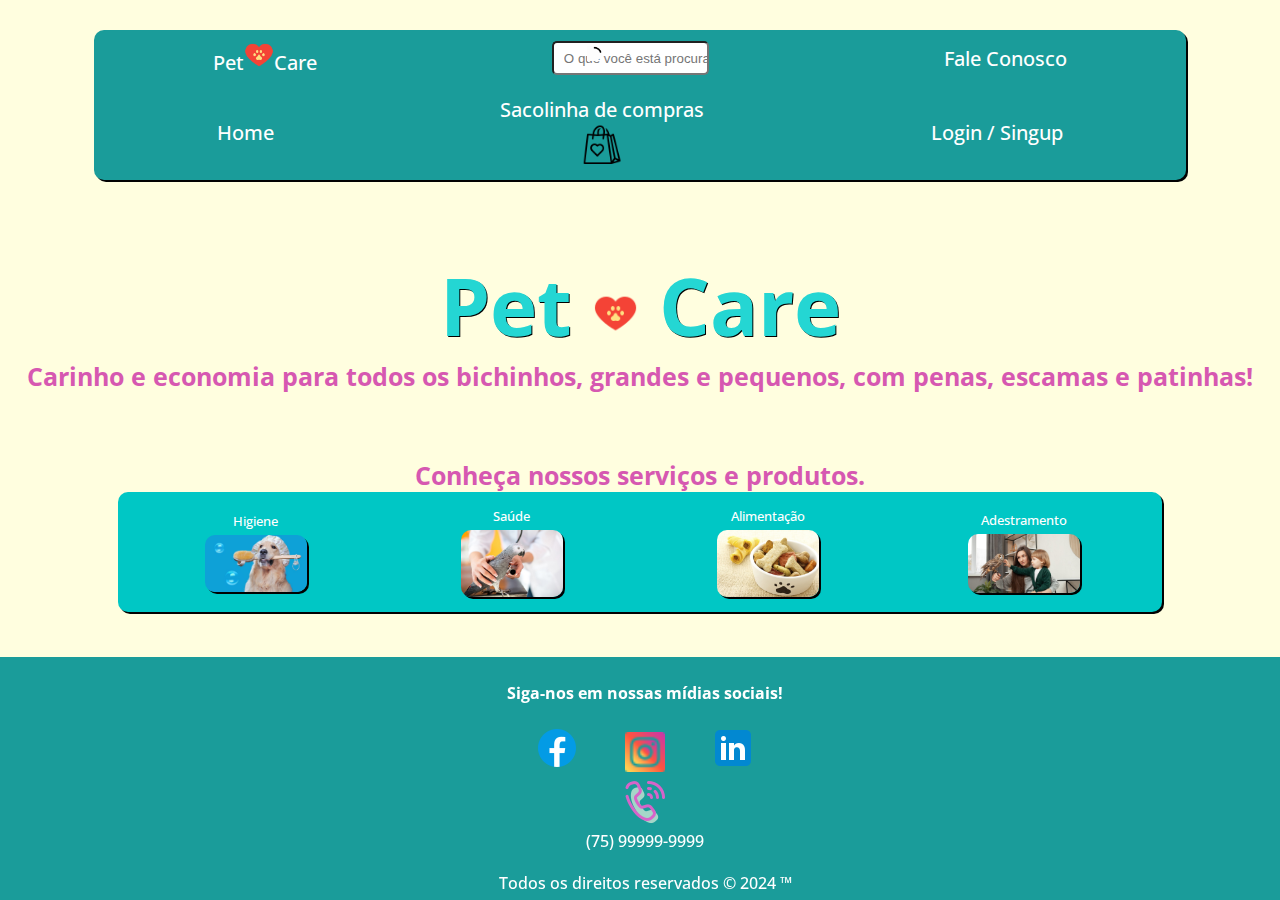
==== commit d66dff0c: "Add files via upload" ====
--- a/index.html
+++ b/index.html
@@ -97,6 +97,9 @@
                         <img class="imgfooter" src="./imagens/icons8-linkedin-48.png">
                     </a>
                 </span>
+                <div>
+                    <img src="./imagens/icons8-volume-da-campainha-48.png"> <p> (75) 99999-9999</p>
+                </div>
          </section>
         <div class="divfooter">
             <p>Todos os direitos reservados © 2024 ™</p>
--- a/index-style.css
+++ b/index-style.css
@@ -54,16 +54,14 @@
 }
 
 footer{
-    background-color: #1A9C9A;
-    margin: auto;
-    width: 80%;
-    margin-bottom: 15px;
-    padding-bottom: 20px;
+    background-color: #1A9C9A;  
+    color: white;
+    margin: auto;
+    width: 100%;
     padding: 5px;
-    border-radius: 10px 10px 10px 10px;
-    height: 180px;
-    margin-bottom: 15px;
-    box-shadow: 2px 2px rgba(0, 0, 0, 0.992);
+    height: 100%;
+    box-shadow: 2px 2px rgba(0, 0, 0, 0.992);
+    position: fixed;
 }
 
 footer a{
@@ -106,7 +104,8 @@
 }
 
 .titulosec{
-    font-size: 16px;
+    font-size: 0.8em;
+    padding: 5px;
     margin: auto;
     color: #ffffff;
 }
@@ -127,7 +126,6 @@
     align-items: center;
     justify-content: space-between;
 }
-
 
 
 /*IDS*/
